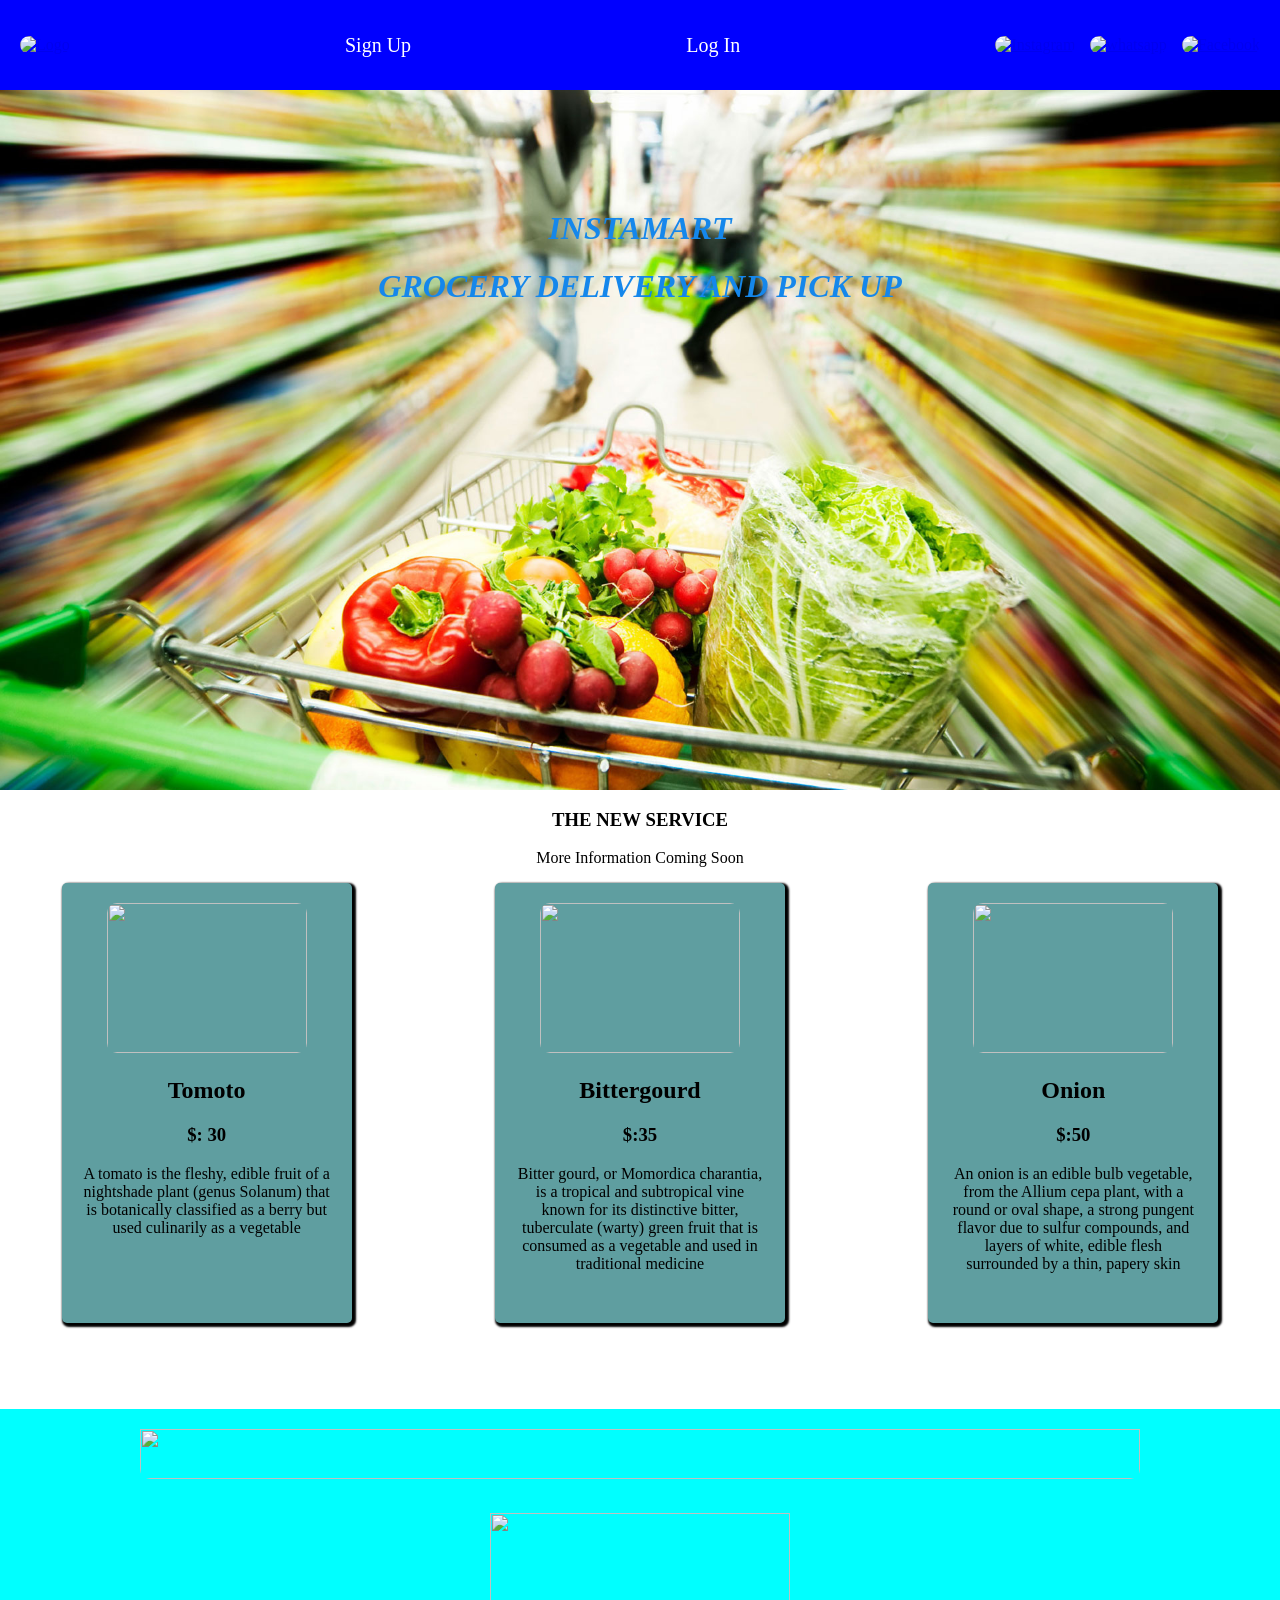
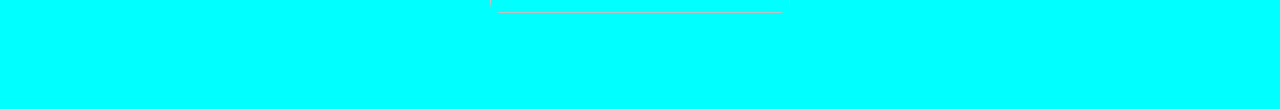
==== index.html @ d06eb8ff "commit vdfdfvds" ====
<!DOCTYPE html>
<html lang="en">
<head>
    <meta charset="UTF-8">
    <meta name="viewport" content="width=device-width, initial-scale=1.0">
    <title>Grocery Delivery</title>
    <link rel="stylesheet" href="external.css">
    <link rel="stylesheet" href="flex.css">
</head>
<body>

    <div class="header">
        <a href="index.html" class="logo">
            <img src="C:\Users\sharo\Desktop\logo-light.png" alt="Logo">
        </a>
        <a href="signup.html" class="top-link">Sign Up</a>
        <a href="#" class="top-link">Log In</a>

        <div class="social-icons">
            <a href="https://www.instagram.com/_explosher___/?hl=en"><img src="C:\Users\sharo\Desktop\download.jpg" alt="Instagram"></a>
            <a href="https://chat.whatsapp.com/9rrejuvsuAbIUGiKzwoSSY"><img src="C:\Users\sharo\Desktop\md_5b321c98efaa6.jpg" alt="whatsapp"></a>
            <a href="#"><img src="C:\Users\sharo\Desktop\facebook-logo-blue-circle_705838-12823.jpg" alt="Facebook"></a>
        </div>
    </div>

    <div class="hero">
        <h1 class="hero-text"> INSTAMART </h1>
        <h2 class="hero-text"> GROCERY DELIVERY AND PICK UP</h2>
    </div>
     <div class="service">
        <h3 id="sh">THE <span id="nw">NEW</span> SERVICE</h3>
        <p id="sp">More Information Coming Soon</p>
        <!-- <div class="pic">
            <img src="https://img.etimg.com/thumb/width-1200,height-900,imgsize-56196,resizemode-75,msid-95423774/magazines/panache/5-reasons-why-tomatoes-should-be-your-favourite-fruit-this-year.jpg" id="im">
            <div class="p">
            <p id="sh">Tomato</p>
            </div>
        </div>
        <div class="pic">
            <img src="https://www.trustbasket.com/cdn/shop/articles/Bittergourd.webp?v=1687165171" id="im">
            <div class="p">
            <p id="sh">Bitter Gourd</p>
            </div>
        </div>
        <div class="pic">
            <img src="https://encrypted-tbn0.gstatic.com/images?q=tbn:ANd9GcR_c4mzTsqYoLWHNziM4mHQEEp6-qCek6H7bQ&s" id="im">
            <div class="p">
            <p id="sh">Onion</p>
            </div>
        </div> -->
         <div class="container">
        <div class="card">
            <img src="https://img.etimg.com/thumb/width-1200,height-900,imgsize-56196,resizemode-75,msid-95423774/magazines/panache/5-reasons-why-tomatoes-should-be-your-favourite-fruit-this-year.jpg">
            <h2>Tomoto</h2>
            <h3>$: 30</h3>
            <p>A tomato is the fleshy, edible fruit of a nightshade plant (genus Solanum) that is botanically classified as a berry but used culinarily as a vegetable</p>
        </div>
        <div class="card">
            <img src="https://www.trustbasket.com/cdn/shop/articles/Bittergourd.webp?v=1687165171">
            <h2>Bittergourd</h2>
            <h3>$:35</h3>
            <p>Bitter gourd, or Momordica charantia, is a tropical and subtropical vine known for its distinctive bitter, tuberculate (warty) green fruit that is consumed as a vegetable and used in traditional medicine</p>
        </div>
        <div class="card">
            <img src="https://encrypted-tbn0.gstatic.com/images?q=tbn:ANd9GcR_c4mzTsqYoLWHNziM4mHQEEp6-qCek6H7bQ&s">
            <h2>Onion</h2>
            <h3>$:50</h3>
            <p>An onion is an edible bulb vegetable, from the Allium cepa plant, with a round or oval shape, a strong pungent flavor due to sulfur compounds, and layers of white, edible flesh surrounded by a thin, papery skin</p>
        </div>

    </div>
    </div>
    <div class="footer">
        <img src="C:\Users\sharo\Desktop\logo-light.png" class="ins" >
        <br>
        <img src="https://encrypted-tbn0.gstatic.com/images?q=tbn:ANd9GcRMckpzW8WCCPfYUVR6NDychngPyhORK72S4w&s" class="cp">
        

    </div>


</body>
</html>
---- external.css ----
body {
    margin: 0;
    font-family: cursive;
}


.header {
    width: 100%;
    height: 90px;
    background-color: blue;
    display: flex;
    align-items: center;
    justify-content: space-between;
    padding: 0 20px;
    box-sizing: border-box;
}

.logo img {
    height: 60px;
    
}

.top-link {
    margin-left: 20px;
    text-decoration: none;
    color: white;
    font-size: 20px;
}


.social-icons {
    display: flex;
    gap: 15px;
}

.social-icons img {
    width: 40px;
    height: 40px;
    object-fit: cover;
}


.hero {
    background-image: url(bg3.jpg);
    background-size: cover;
    background-position: center;
    width: 100%;
    height: 700px;
    text-align: center;
    padding-top: 100px;
    box-sizing: border-box;
}


.hero-text {
    font-style: italic;
    color: rgb(21, 135, 235);
    font-size: 32px;
    margin-top: 20px;
}
.service{
    width:100%;
    height:600px;
    text-align: center;
    place-items: center;
}
#sh,#sp{
    color:black;
    font-family: Candara Light;
}
#nw{
    font-family: Cooper Black;
    color:black;
}
.pic{
    width:400px;
    height:400px;
    float: left;
    margin-left: 40px;
    margin-top: 20px;
}
#im{
    width:400px;
    height:250px;
}
.p{
    width:400px;
    height:100px;
    background-color: rgb(203, 183, 183);
}
.footer{
    background-color: aqua;
    width: 100%;
    height: 300px;
    text-align: center;

}
.ins{
        height: 50px;
        width: 1000px;
        padding-top: 20px;
    

}
.cp{
    width: 300px;
    height: 100px;
    padding-top: 30px;
    
}
---- flex.css ----
.container{
    display: flex;
    height: 300px;
    flex-direction: row ;
    gap: 20px;
    justify-content: space-around;
    

}
.card{

    width: 250px;
    height: 400px;
    background-color: cadetblue;
    box-shadow: 2px 2px 2px 2px;
    padding: 20px;
    border-radius: 5px;
    position: relative;
    transition-duration: 3s;
    
}
.card:hover{
    background-color: blanchedalmond;
    transform:scale(-1,1);
    
}
img{
    width: 200px;
    height: 150px;
    border-radius: 10px;
    
}
h2,h3,p{
    color: black;
    font-family: 'Times New Roman', Times, serif;

}
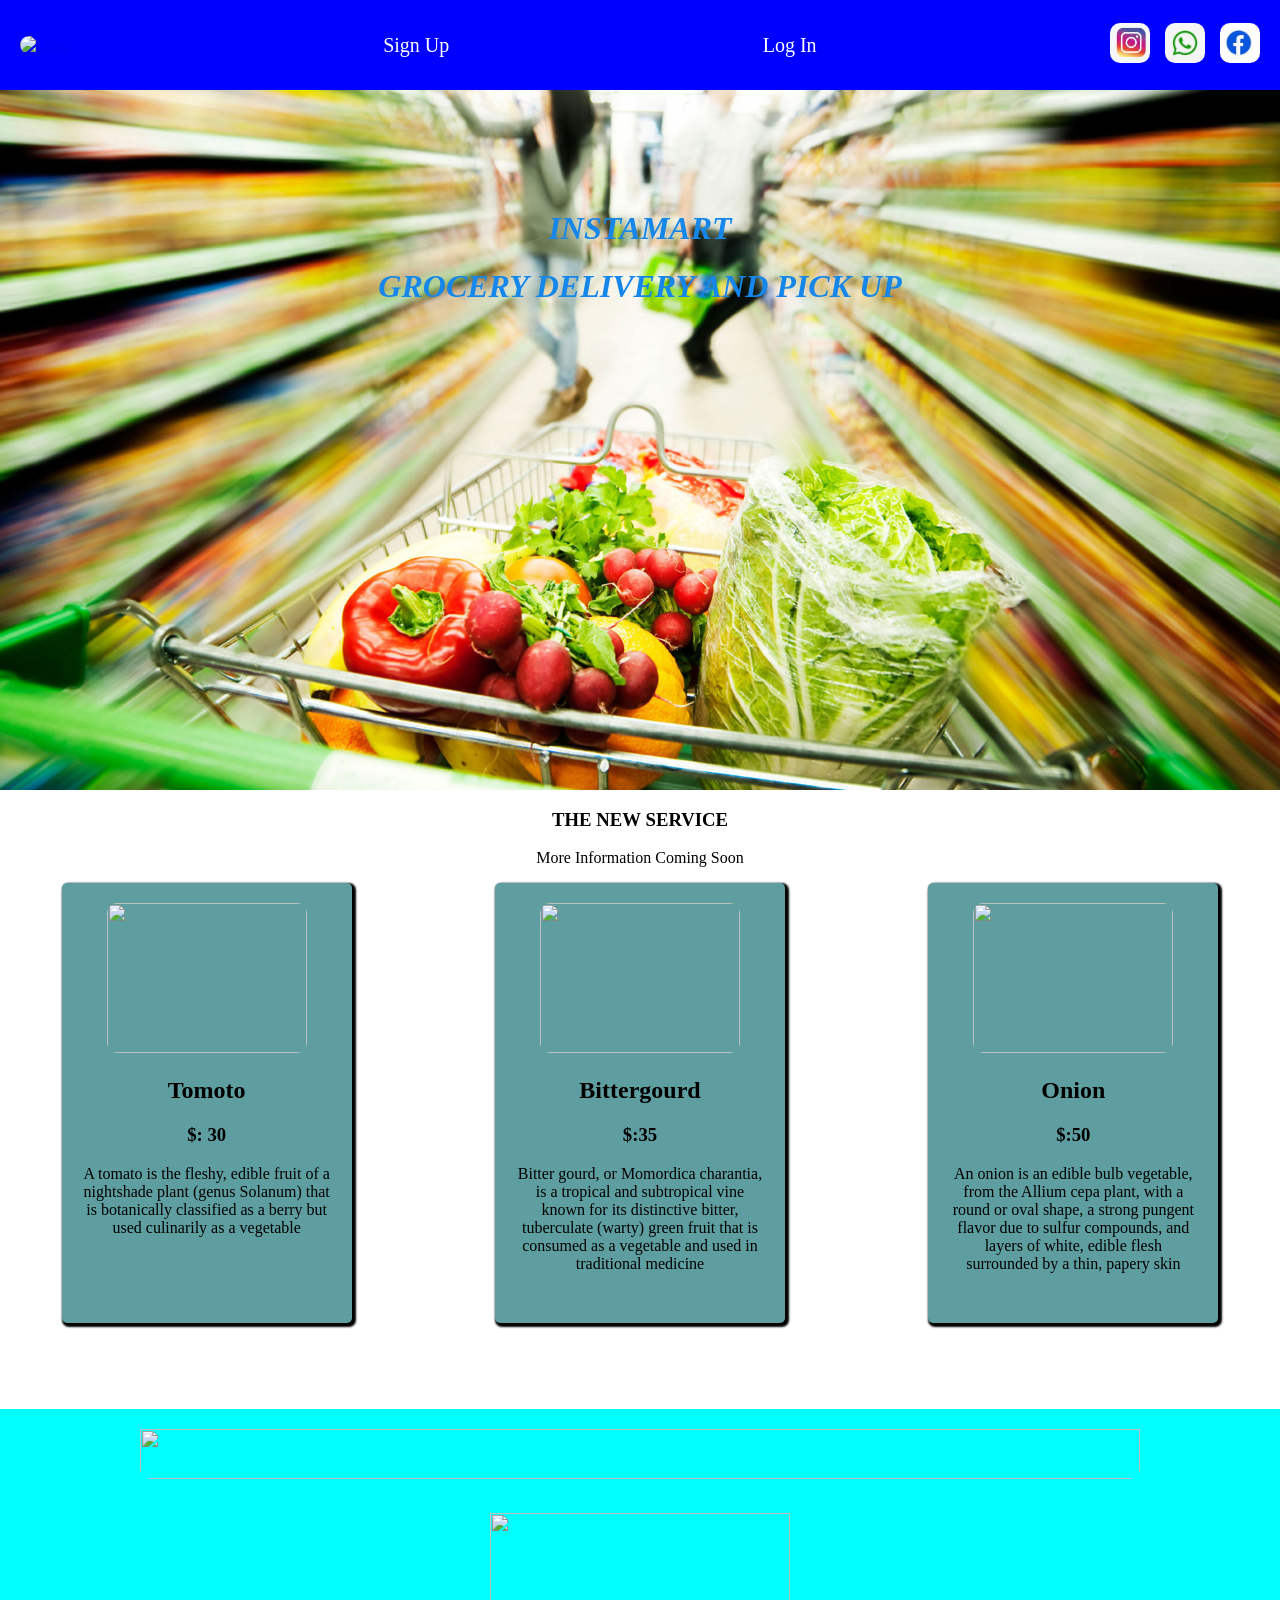
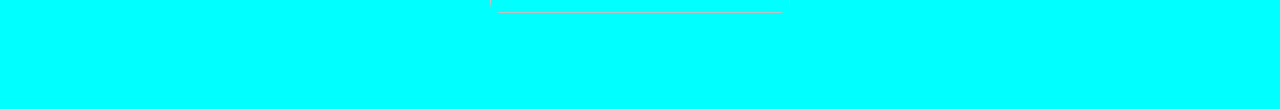
==== commit 4ee6da96: "Update index.html" ====
--- a/index.html
+++ b/index.html
@@ -17,9 +17,9 @@
         <a href="#" class="top-link">Log In</a>
 
         <div class="social-icons">
-            <a href="https://www.instagram.com/_explosher___/?hl=en"><img src="C:\Users\sharo\Desktop\download.jpg" alt="Instagram"></a>
-            <a href="https://chat.whatsapp.com/9rrejuvsuAbIUGiKzwoSSY"><img src="C:\Users\sharo\Desktop\md_5b321c98efaa6.jpg" alt="whatsapp"></a>
-            <a href="#"><img src="C:\Users\sharo\Desktop\facebook-logo-blue-circle_705838-12823.jpg" alt="Facebook"></a>
+            <a href="https://www.instagram.com/_explosher___/?hl=en"><img src="download.jpg" alt="Instagram"></a>
+            <a href="https://chat.whatsapp.com/9rrejuvsuAbIUGiKzwoSSY"><img src="md_5b321c98efaa6.jpg" alt="whatsapp"></a>
+            <a href="#"><img src="facebook-logo-blue-circle_705838-12823.jpg" alt="Facebook"></a>
         </div>
     </div>
 
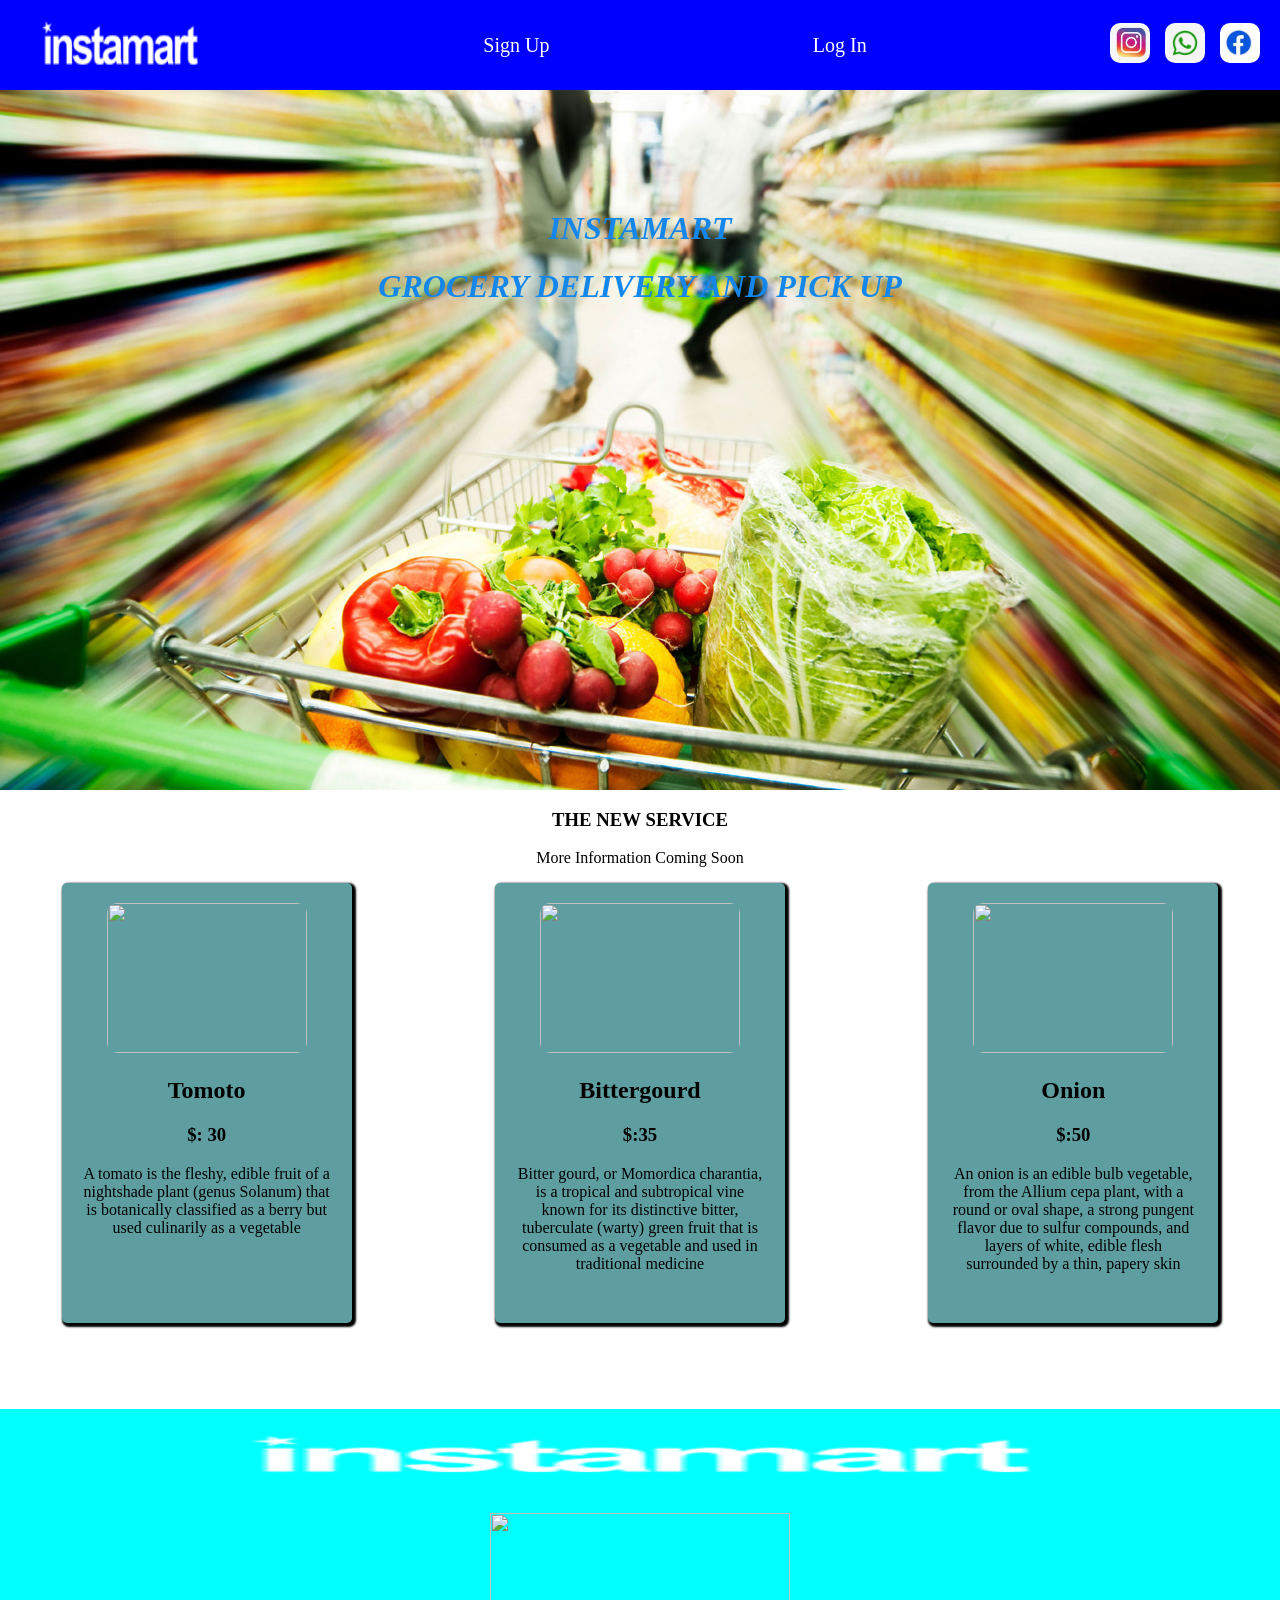
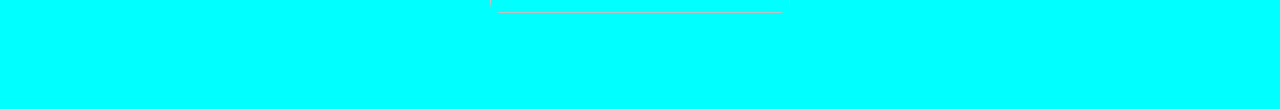
==== commit ddb0b6cb: "Update index.html" ====
--- a/index.html
+++ b/index.html
@@ -11,7 +11,7 @@
 
     <div class="header">
         <a href="index.html" class="logo">
-            <img src="C:\Users\sharo\Desktop\logo-light.png" alt="Logo">
+            <img src="logo-light.png" alt="Logo">
         </a>
         <a href="signup.html" class="top-link">Sign Up</a>
         <a href="#" class="top-link">Log In</a>
@@ -71,7 +71,7 @@
     </div>
     </div>
     <div class="footer">
-        <img src="C:\Users\sharo\Desktop\logo-light.png" class="ins" >
+        <img src="logo-light.png" class="ins" >
         <br>
         <img src="https://encrypted-tbn0.gstatic.com/images?q=tbn:ANd9GcRMckpzW8WCCPfYUVR6NDychngPyhORK72S4w&s" class="cp">
         
